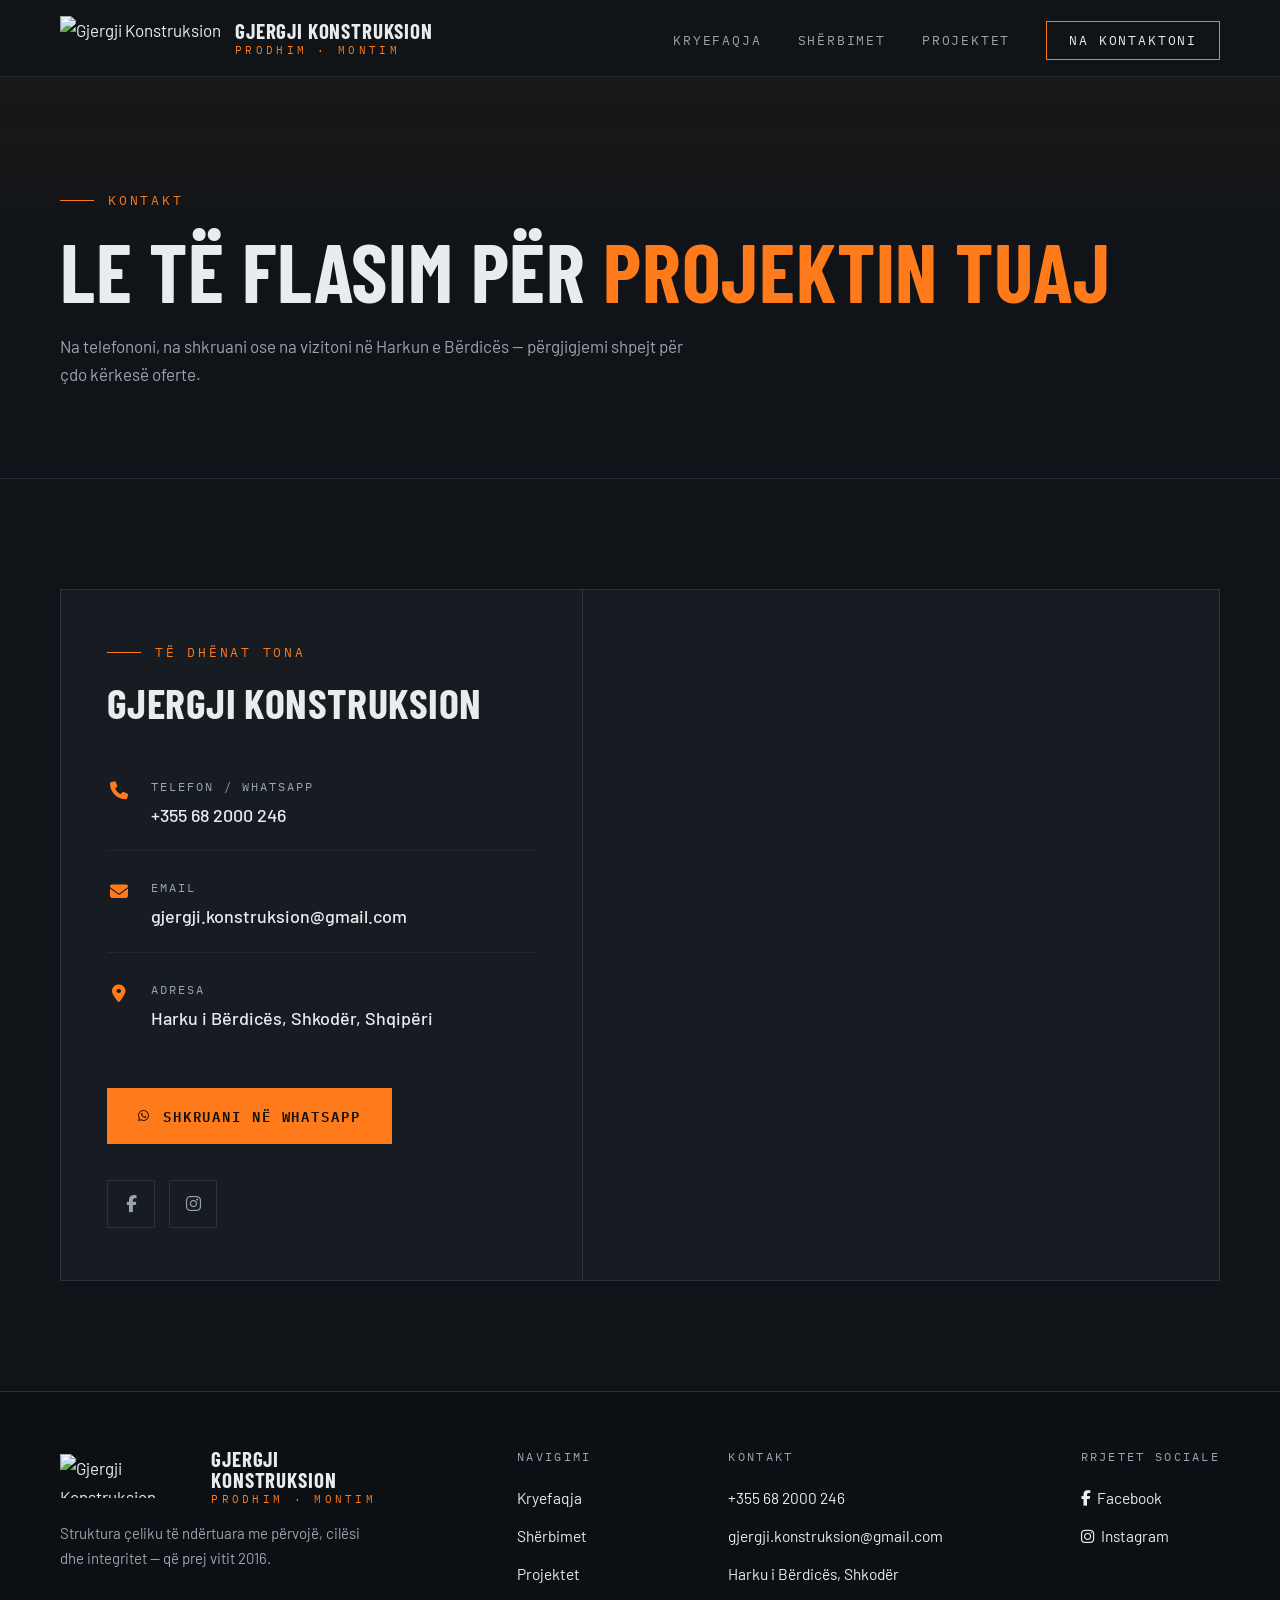
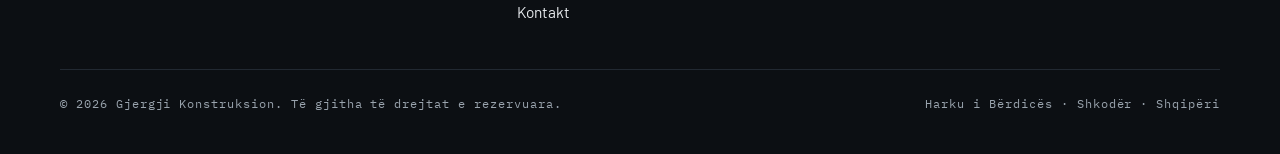
==== kontakt.html @ b2dbdbd9 "Add files via upload" ====
<!DOCTYPE html>
<html lang="sq">
<head>
  <meta charset="UTF-8">
  <meta name="viewport" content="width=device-width, initial-scale=1.0">
  <title>Kontakt — Gjergji Konstruksion</title>
  <meta name="description" content="Na kontaktoni për ofertë — Gjergji Konstruksion, Harku i Bërdicës, Shkodër. Tel: +355 68 2000 246.">
  <link rel="icon" href="https://gjergji-konstruksion.github.io/Berdice-e-Siperme-Shkoder/logo.png">
  <link rel="preconnect" href="https://fonts.googleapis.com">
  <link rel="preconnect" href="https://fonts.gstatic.com" crossorigin>
  <link href="https://fonts.googleapis.com/css2?family=Barlow+Condensed:wght@600;700&family=Barlow:wght@400;500;600&family=IBM+Plex+Mono:wght@400;500&display=swap" rel="stylesheet">
  <link rel="stylesheet" href="https://cdnjs.cloudflare.com/ajax/libs/font-awesome/6.5.1/css/all.min.css">
  <link rel="stylesheet" href="styles.css">
</head>
<body>

<header class="site-header">
  <div class="container">
    <a class="brand" href="index.html">
      <img src="https://gjergji-konstruksion.github.io/Berdice-e-Siperme-Shkoder/logo.png" alt="Gjergji Konstruksion">
      <div class="brand-name">Gjergji Konstruksion<span>Prodhim · Montim</span></div>
    </a>
    <button class="menu-toggle" aria-label="Menu" aria-expanded="false"><i class="fas fa-bars"></i></button>
    <nav class="nav">
      <ul>
        <li><a href="index.html">Kryefaqja</a></li>
        <li><a href="index.html#sherbimet">Shërbimet</a></li>
        <li><a href="projekte.html">Projektet</a></li>
        <li><a href="kontakt.html" class="nav-cta active">Na kontaktoni</a></li>
      </ul>
    </nav>
  </div>
</header>

<section class="page-hero">
  <div class="container">
    <p class="eyebrow">Kontakt</p>
    <h1>Le të flasim për <span style="color:var(--accent)">projektin tuaj</span></h1>
    <p class="lead">Na telefononi, na shkruani ose na vizitoni në Harkun e Bërdicës — përgjigjemi shpejt për çdo kërkesë oferte.</p>
  </div>
</section>

<section class="section">
  <div class="container">
    <div class="contact-grid">
      <div class="contact-panel reveal">
        <p class="eyebrow">Të dhënat tona</p>
        <h2 class="section-title" style="font-size:clamp(30px,3.6vw,42px)">Gjergji Konstruksion</h2>
        <div class="contact-list">
          <div class="contact-item">
            <i class="fas fa-phone"></i>
            <div>
              <small>Telefon / WhatsApp</small>
              <a href="tel:+355682000246">+355 68 2000 246</a>
            </div>
          </div>
          <div class="contact-item">
            <i class="fas fa-envelope"></i>
            <div>
              <small>Email</small>
              <a href="mailto:gjergji.konstruksion@gmail.com">gjergji.konstruksion@gmail.com</a>
            </div>
          </div>
          <div class="contact-item">
            <i class="fas fa-location-dot"></i>
            <div>
              <small>Adresa</small>
              <p>Harku i Bërdicës, Shkodër, Shqipëri</p>
            </div>
          </div>
        </div>
        <div style="margin-top:34px;display:flex;gap:14px;flex-wrap:wrap">
          <a class="btn btn-solid" href="https://wa.me/355682000246" target="_blank" rel="noopener"><i class="fab fa-whatsapp"></i> Shkruani në WhatsApp</a>
        </div>
        <div class="socials">
          <a href="https://www.facebook.com/gjergji.konstruksion.3/" target="_blank" rel="noopener" aria-label="Facebook"><i class="fab fa-facebook-f"></i></a>
          <a href="https://www.instagram.com/gjergji_konstruksion" target="_blank" rel="noopener" aria-label="Instagram"><i class="fab fa-instagram"></i></a>
        </div>
      </div>
      <div class="map-panel reveal">
        <iframe title="Vendndodhja e Gjergji Konstruksion" src="https://www.google.com/maps/embed?pb=!1m18!1m12!1m3!1d2963.5333314747672!2d19.499493365332924!3d42.03174258813247!2m3!1f0!2f0!3f0!3m2!1i1024!2i768!4f13.1!3m3!1m2!1s0x134e016652cffc87%3A0x310aaee76dded8ee!2sGjergji%20Konstruksion!5e0!3m2!1sen!2s!4v1719865094476!5m2!1sen!2s" allowfullscreen loading="lazy" referrerpolicy="no-referrer-when-downgrade"></iframe>
      </div>
    </div>
  </div>
</section>

<footer class="site-footer">
  <div class="container">
    <div class="footer-grid">
      <div class="footer-brand">
        <a class="brand" href="index.html">
          <img src="https://gjergji-konstruksion.github.io/Berdice-e-Siperme-Shkoder/logo.png" alt="Gjergji Konstruksion">
          <div class="brand-name">Gjergji Konstruksion<span>Prodhim · Montim</span></div>
        </a>
        <p>Struktura çeliku të ndërtuara me përvojë, cilësi dhe integritet — që prej vitit 2016.</p>
      </div>
      <div class="footer-col">
        <small>Navigimi</small>
        <ul>
          <li><a href="index.html">Kryefaqja</a></li>
          <li><a href="index.html#sherbimet">Shërbimet</a></li>
          <li><a href="projekte.html">Projektet</a></li>
          <li><a href="kontakt.html">Kontakt</a></li>
        </ul>
      </div>
      <div class="footer-col">
        <small>Kontakt</small>
        <ul>
          <li><a href="tel:+355682000246">+355 68 2000 246</a></li>
          <li><a href="mailto:gjergji.konstruksion@gmail.com">gjergji.konstruksion@gmail.com</a></li>
          <li><span style="color:var(--text);font-size:15.5px">Harku i Bërdicës, Shkodër</span></li>
        </ul>
      </div>
      <div class="footer-col">
        <small>Rrjetet sociale</small>
        <ul>
          <li><a href="https://www.facebook.com/gjergji.konstruksion.3/" target="_blank" rel="noopener"><i class="fab fa-facebook-f"></i>&nbsp;&nbsp;Facebook</a></li>
          <li><a href="https://www.instagram.com/gjergji_konstruksion" target="_blank" rel="noopener"><i class="fab fa-instagram"></i>&nbsp;&nbsp;Instagram</a></li>
        </ul>
      </div>
    </div>
    <div class="footer-bottom">
      <span>© 2026 Gjergji Konstruksion. Të gjitha të drejtat e rezervuara.</span>
      <span>Harku i Bërdicës · Shkodër · Shqipëri</span>
    </div>
  </div>
</footer>

<script src="main.js" defer></script>
</body>
</html>
---- styles.css ----
/* ============================================================
   GJERGJI KONSTRUKSION — Dark Industrial Design System
   ============================================================ */
:root {
  --bg: #101418;
  --surface: #171c22;
  --surface-2: #1e252d;
  --line: #2a323c;
  --line-soft: #222932;
  --text: #e9ecef;
  --muted: #9aa4ae;
  --accent: #ff7a1a;
  --accent-soft: rgba(255, 122, 26, 0.12);
  --mono: 'IBM Plex Mono', ui-monospace, monospace;
  --display: 'Barlow Condensed', sans-serif;
  --body: 'Barlow', sans-serif;
  --container: 1160px;
  --radius: 4px;
}

* { margin: 0; padding: 0; box-sizing: border-box; }

html { scroll-behavior: smooth; }

body {
  background: var(--bg);
  color: var(--text);
  font-family: var(--body);
  font-size: 17px;
  line-height: 1.65;
  -webkit-font-smoothing: antialiased;
}

img { display: block; max-width: 100%; }
a { color: inherit; text-decoration: none; }
ul { list-style: none; }

.container {
  width: min(var(--container), calc(100% - 48px));
  margin-inline: auto;
}

::selection { background: var(--accent); color: #14100b; }

/* ---------- Utility type ---------- */
.eyebrow {
  font-family: var(--mono);
  font-size: 12.5px;
  letter-spacing: 0.22em;
  text-transform: uppercase;
  color: var(--accent);
  display: flex;
  align-items: center;
  gap: 14px;
  margin-bottom: 18px;
}
.eyebrow::before {
  content: "";
  width: 34px;
  height: 1px;
  background: var(--accent);
}

h1, h2, h3 {
  font-family: var(--display);
  text-transform: uppercase;
  line-height: 1.02;
  letter-spacing: 0.01em;
  font-weight: 700;
}

.section-title {
  font-size: clamp(38px, 5vw, 58px);
  margin-bottom: 20px;
}

.lead { color: var(--muted); max-width: 640px; }

/* ---------- Header ---------- */
.site-header {
  position: fixed;
  inset: 0 0 auto 0;
  z-index: 100;
  background: rgba(16, 20, 24, 0.86);
  backdrop-filter: blur(12px);
  border-bottom: 1px solid var(--line-soft);
}
.site-header .container {
  display: flex;
  align-items: center;
  justify-content: space-between;
  height: 76px;
}
.brand {
  display: flex;
  align-items: center;
  gap: 14px;
}
.brand img { height: 44px; width: auto; }
.brand-name {
  font-family: var(--display);
  font-weight: 700;
  font-size: 21px;
  text-transform: uppercase;
  letter-spacing: 0.04em;
  line-height: 1;
}
.brand-name span { display: block; font-size: 11px; font-family: var(--mono); font-weight: 400; letter-spacing: 0.3em; color: var(--accent); margin-top: 4px; }

.nav ul { display: flex; gap: 36px; align-items: center; }
.nav a {
  font-family: var(--mono);
  font-size: 13px;
  letter-spacing: 0.14em;
  text-transform: uppercase;
  color: var(--muted);
  padding: 6px 0;
  border-bottom: 2px solid transparent;
  transition: color 0.2s, border-color 0.2s;
}
.nav a:hover { color: var(--text); }
.nav a.active { color: var(--text); border-color: var(--accent); }
.nav .nav-cta {
  border: 1px solid var(--accent);
  color: var(--accent);
  padding: 10px 22px;
  transition: background 0.2s, color 0.2s;
}
.nav .nav-cta:hover { background: var(--accent); color: #14100b; }

.menu-toggle {
  display: none;
  background: none;
  border: 1px solid var(--line);
  color: var(--text);
  width: 44px;
  height: 44px;
  cursor: pointer;
  font-size: 18px;
}

/* ---------- Buttons ---------- */
.btn {
  display: inline-flex;
  align-items: center;
  gap: 12px;
  font-family: var(--mono);
  font-size: 13.5px;
  letter-spacing: 0.14em;
  text-transform: uppercase;
  padding: 16px 30px;
  border: 1px solid var(--accent);
  transition: transform 0.18s, background 0.2s, color 0.2s;
}
.btn-solid { background: var(--accent); color: #14100b; font-weight: 600; }
.btn-solid:hover { transform: translateY(-2px); background: #ff8c3d; }
.btn-ghost { color: var(--text); border-color: var(--line); }
.btn-ghost:hover { border-color: var(--accent); color: var(--accent); }
.btn i { font-size: 12px; }

/* ---------- Hero ---------- */
.hero {
  min-height: 100svh;
  display: flex;
  flex-direction: column;
  justify-content: flex-end;
  position: relative;
  isolation: isolate;
  padding-top: 76px;
}
.hero-bg {
  position: absolute;
  inset: 0;
  z-index: -2;
  background-size: cover;
  background-position: center;
  filter: saturate(0.82) contrast(1.05);
}
.hero::after {
  content: "";
  position: absolute;
  inset: 0;
  z-index: -1;
  background:
    linear-gradient(180deg, rgba(16,20,24,0.55) 0%, rgba(16,20,24,0.35) 40%, rgba(16,20,24,0.96) 88%),
    linear-gradient(90deg, rgba(16,20,24,0.72) 0%, rgba(16,20,24,0.1) 70%);
}
.hero-inner { padding-bottom: 0; }
.hero .eyebrow { margin-bottom: 22px; }
.hero h1 {
  font-size: clamp(52px, 8.4vw, 108px);
  max-width: 11ch;
}
.hero h1 em {
  font-style: normal;
  color: var(--accent);
}
.hero p.lead { margin: 26px 0 38px; font-size: 19px; }
.hero-actions { display: flex; gap: 16px; flex-wrap: wrap; margin-bottom: 72px; }

/* Stat strip — shop-drawing style */
.stat-strip {
  border-top: 1px solid var(--line);
  background: rgba(16,20,24,0.6);
  backdrop-filter: blur(6px);
}
.stat-strip .container {
  display: grid;
  grid-template-columns: repeat(3, 1fr);
}
.stat {
  padding: 26px 0;
  border-left: 1px solid var(--line);
  padding-left: 28px;
}
.stat:first-child { border-left: none; padding-left: 0; }
.stat b {
  font-family: var(--display);
  font-weight: 700;
  font-size: 40px;
  line-height: 1;
  display: block;
}
.stat b sup { font-size: 0.5em; color: var(--accent); }
.stat span {
  font-family: var(--mono);
  font-size: 12px;
  letter-spacing: 0.18em;
  text-transform: uppercase;
  color: var(--muted);
}

/* ---------- Sections ---------- */
.section { padding: 110px 0; }
.section-alt { background: var(--surface); border-block: 1px solid var(--line-soft); }
.section-head { margin-bottom: 56px; }

/* ---------- About ---------- */
.about-grid {
  display: grid;
  grid-template-columns: 1.15fr 0.85fr;
  gap: 64px;
  align-items: center;
}
.about-grid .lead { max-width: none; margin-bottom: 22px; }
.about-points { margin-top: 30px; display: grid; gap: 14px; }
.about-points li {
  display: flex;
  gap: 14px;
  align-items: baseline;
  color: var(--text);
}
.about-points i { color: var(--accent); font-size: 13px; }
.about-figure { position: relative; }
.about-figure img {
  width: 100%;
  aspect-ratio: 4 / 3;
  object-fit: cover;
  border: 1px solid var(--line);
}
.dim-tag {
  position: absolute;
  bottom: 16px;
  left: 16px;
  background: var(--bg);
  border: 1px solid var(--accent);
  color: var(--accent);
  font-family: var(--mono);
  font-size: 12px;
  letter-spacing: 0.14em;
  padding: 8px 14px;
}

/* ---------- Services ---------- */
.services-grid {
  display: grid;
  grid-template-columns: repeat(3, 1fr);
  gap: 1px;
  background: var(--line);
  border: 1px solid var(--line);
}
.service {
  background: var(--surface);
  padding: 44px 36px;
  transition: background 0.25s;
  position: relative;
  overflow: hidden;
}
.service:hover { background: var(--surface-2); }
.service::before {
  content: "";
  position: absolute;
  top: 0; left: 0;
  width: 0; height: 3px;
  background: var(--accent);
  transition: width 0.3s;
}
.service:hover::before { width: 100%; }
.service i {
  font-size: 26px;
  color: var(--accent);
  margin-bottom: 22px;
  display: block;
}
.service h3 { font-size: 26px; margin-bottom: 14px; }
.service p { color: var(--muted); font-size: 16px; }

/* ---------- Projects ---------- */
.projects-grid {
  display: grid;
  grid-template-columns: repeat(3, 1fr);
  gap: 28px;
}
.project-card {
  background: var(--surface);
  border: 1px solid var(--line);
  overflow: hidden;
  display: flex;
  flex-direction: column;
  transition: transform 0.22s, border-color 0.22s;
}
.project-card:hover { transform: translateY(-5px); border-color: var(--accent); }
.project-media { position: relative; overflow: hidden; }
.project-media img {
  width: 100%;
  aspect-ratio: 4 / 3;
  object-fit: cover;
  transition: transform 0.5s;
}
.project-card:hover .project-media img { transform: scale(1.05); }
.area-tag {
  position: absolute;
  top: 14px;
  left: 14px;
  background: var(--bg);
  border-left: 3px solid var(--accent);
  font-family: var(--mono);
  font-size: 12.5px;
  letter-spacing: 0.1em;
  padding: 7px 12px;
  color: var(--text);
}
.project-body { padding: 24px 24px 28px; flex: 1; display: flex; flex-direction: column; }
.project-body h3 { font-size: 25px; margin-bottom: 8px; }
.project-body p { color: var(--muted); font-size: 15.5px; flex: 1; }
.project-loc {
  margin-top: 18px;
  font-family: var(--mono);
  font-size: 12px;
  letter-spacing: 0.12em;
  text-transform: uppercase;
  color: var(--muted);
  display: flex;
  align-items: center;
  gap: 10px;
}
.project-loc i { color: var(--accent); }
.projects-more { margin-top: 48px; text-align: center; }

/* ---------- CTA band ---------- */
.cta-band {
  background:
    linear-gradient(90deg, rgba(255,122,26,0.09), transparent 60%),
    var(--surface);
  border-block: 1px solid var(--line);
  padding: 84px 0;
}
.cta-band .container {
  display: flex;
  align-items: center;
  justify-content: space-between;
  gap: 40px;
  flex-wrap: wrap;
}
.cta-band h2 { font-size: clamp(32px, 4.4vw, 50px); max-width: 16ch; }
.cta-band .btn-solid { flex-shrink: 0; }

/* ---------- Contact page ---------- */
.contact-grid {
  display: grid;
  grid-template-columns: 0.9fr 1.1fr;
  gap: 1px;
  background: var(--line);
  border: 1px solid var(--line);
}
.contact-panel { background: var(--surface); padding: 52px 46px; }
.contact-list { display: grid; gap: 8px; margin-top: 34px; }
.contact-item {
  display: flex;
  gap: 20px;
  align-items: flex-start;
  padding: 20px 0;
  border-bottom: 1px solid var(--line-soft);
}
.contact-item:last-child { border-bottom: none; }
.contact-item i {
  color: var(--accent);
  font-size: 18px;
  width: 24px;
  text-align: center;
  margin-top: 4px;
}
.contact-item small {
  display: block;
  font-family: var(--mono);
  font-size: 11.5px;
  letter-spacing: 0.18em;
  text-transform: uppercase;
  color: var(--muted);
  margin-bottom: 4px;
}
.contact-item a, .contact-item p { font-size: 18px; font-weight: 500; transition: color 0.2s; }
.contact-item a:hover { color: var(--accent); }
.socials { display: flex; gap: 14px; margin-top: 36px; }
.socials a {
  width: 48px; height: 48px;
  border: 1px solid var(--line);
  display: grid;
  place-items: center;
  font-size: 17px;
  color: var(--muted);
  transition: all 0.2s;
}
.socials a:hover { border-color: var(--accent); color: var(--accent); transform: translateY(-3px); }
.map-panel { background: var(--surface); min-height: 480px; }
.map-panel iframe {
  width: 100%;
  height: 100%;
  min-height: 480px;
  border: 0;
  filter: grayscale(1) invert(0.9) contrast(0.9);
}

/* ---------- Page hero (inner pages) ---------- */
.page-hero {
  padding: 190px 0 90px;
  background:
    linear-gradient(180deg, rgba(255,122,26,0.05), transparent 55%),
    var(--bg);
  border-bottom: 1px solid var(--line-soft);
}
.page-hero h1 { font-size: clamp(46px, 6.4vw, 84px); }
.page-hero .lead { margin-top: 20px; }

/* ---------- Footer ---------- */
.site-footer {
  border-top: 1px solid var(--line);
  padding: 56px 0 40px;
  background: #0c0f13;
}
.footer-grid {
  display: flex;
  justify-content: space-between;
  align-items: flex-start;
  gap: 40px;
  flex-wrap: wrap;
  margin-bottom: 44px;
}
.footer-brand { max-width: 320px; }
.footer-brand .brand { margin-bottom: 16px; }
.footer-brand p { color: var(--muted); font-size: 15px; }
.footer-col small {
  display: block;
  font-family: var(--mono);
  font-size: 11.5px;
  letter-spacing: 0.2em;
  text-transform: uppercase;
  color: var(--muted);
  margin-bottom: 16px;
}
.footer-col ul { display: grid; gap: 10px; }
.footer-col a { color: var(--text); font-size: 15.5px; transition: color 0.2s; }
.footer-col a:hover { color: var(--accent); }
.footer-bottom {
  border-top: 1px solid var(--line-soft);
  padding-top: 24px;
  display: flex;
  justify-content: space-between;
  gap: 16px;
  flex-wrap: wrap;
  font-family: var(--mono);
  font-size: 12px;
  letter-spacing: 0.08em;
  color: var(--muted);
}

/* ---------- Reveal animation ---------- */
.reveal { opacity: 0; transform: translateY(22px); transition: opacity 0.6s ease, transform 0.6s ease; }
.reveal.in { opacity: 1; transform: none; }
@media (prefers-reduced-motion: reduce) {
  .reveal { opacity: 1; transform: none; transition: none; }
  html { scroll-behavior: auto; }
}

/* ---------- Responsive ---------- */
@media (max-width: 960px) {
  .about-grid, .contact-grid { grid-template-columns: 1fr; }
  .services-grid { grid-template-columns: 1fr; }
  .projects-grid { grid-template-columns: repeat(2, 1fr); }
  .map-panel { min-height: 380px; }
}
@media (max-width: 720px) {
  .menu-toggle { display: grid; place-items: center; }
  .nav {
    position: fixed;
    top: 76px; left: 0; right: 0;
    background: #0c0f13;
    border-bottom: 1px solid var(--line);
    transform: translateY(-130%);
    transition: transform 0.3s;
  }
  .nav.open { transform: none; }
  .nav ul { flex-direction: column; gap: 0; padding: 12px 24px 24px; align-items: stretch; }
  .nav a { display: block; padding: 14px 0; border-bottom: 1px solid var(--line-soft); }
  .nav .nav-cta { text-align: center; margin-top: 14px; border-bottom: 1px solid var(--accent); }
  .projects-grid { grid-template-columns: 1fr; }
  .stat-strip .container { grid-template-columns: 1fr; }
  .stat { border-left: none; padding-left: 0; border-top: 1px solid var(--line-soft); padding-block: 18px; }
  .stat:first-child { border-top: none; }
  .contact-panel { padding: 36px 26px; }
  .section { padding: 80px 0; }
}
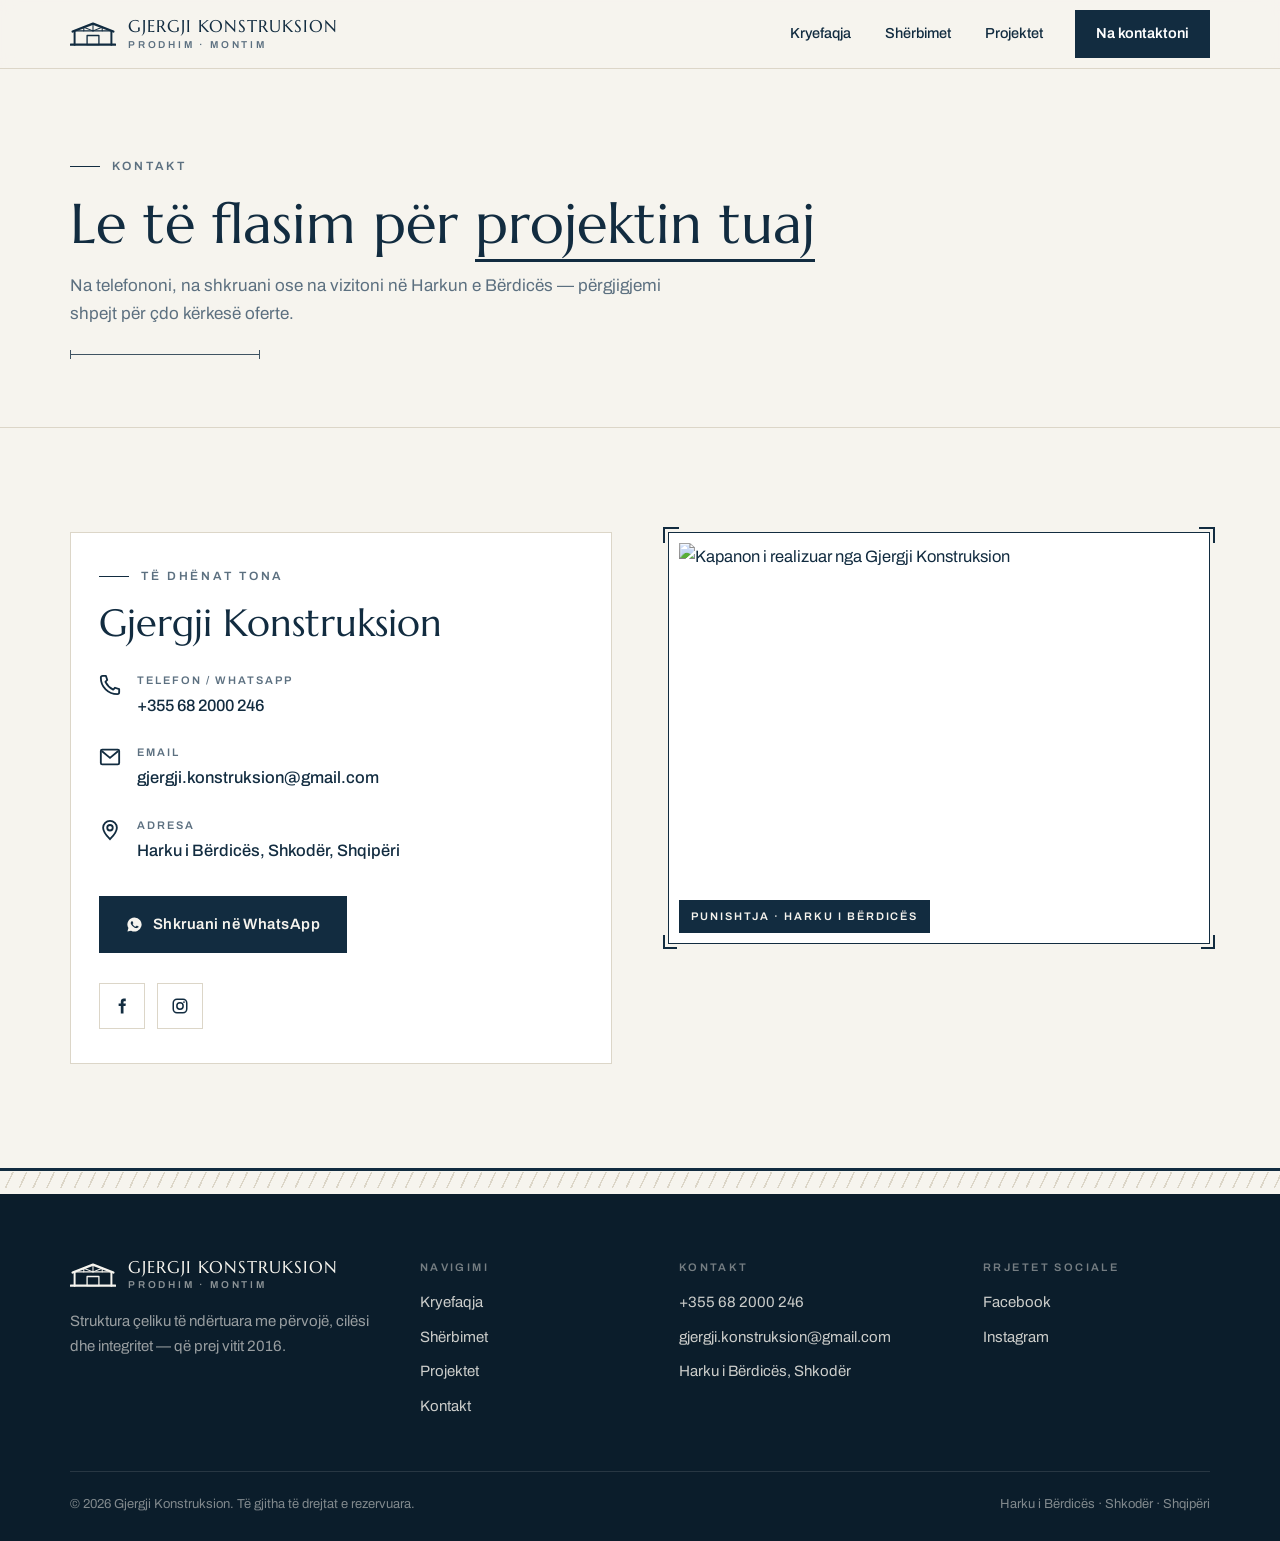
==== commit 7cb9fdd0: "Add files via upload" ====
--- a/kontakt.html
+++ b/kontakt.html
@@ -5,22 +5,55 @@
   <meta name="viewport" content="width=device-width, initial-scale=1.0">
   <title>Kontakt — Gjergji Konstruksion</title>
   <meta name="description" content="Na kontaktoni për ofertë — Gjergji Konstruksion, Harku i Bërdicës, Shkodër. Tel: +355 68 2000 246.">
-  <link rel="icon" href="https://gjergji-konstruksion.github.io/Berdice-e-Siperme-Shkoder/logo.png">
+  <link rel="icon" href="assets/favicon.ico" sizes="32x32">
+  <link rel="icon" href="assets/favicon-192.png" type="image/png" sizes="192x192">
+  <link rel="apple-touch-icon" href="assets/favicon-512.png">
   <link rel="preconnect" href="https://fonts.googleapis.com">
   <link rel="preconnect" href="https://fonts.gstatic.com" crossorigin>
-  <link href="https://fonts.googleapis.com/css2?family=Barlow+Condensed:wght@600;700&family=Barlow:wght@400;500;600&family=IBM+Plex+Mono:wght@400;500&display=swap" rel="stylesheet">
-  <link rel="stylesheet" href="https://cdnjs.cloudflare.com/ajax/libs/font-awesome/6.5.1/css/all.min.css">
+  <link href="https://fonts.googleapis.com/css2?family=Marcellus&family=Archivo:wght@400;500;600&display=swap" rel="stylesheet">
   <link rel="stylesheet" href="styles.css">
 </head>
 <body>
 
+<!-- SVG icon sprite -->
+<svg width="0" height="0" style="position:absolute" aria-hidden="true">
+  <defs>
+    <symbol id="i-mark" viewBox="0 0 140 100">
+      <g stroke="currentColor" fill="none" stroke-linecap="round" stroke-linejoin="round">
+        <path d="M8 44 L70 20 L132 44" stroke-width="7"/>
+        <g stroke-width="3.2">
+          <line x1="16" y1="42" x2="124" y2="42"/>
+          <line x1="70" y1="22" x2="70" y2="42"/>
+          <line x1="42" y1="31" x2="42" y2="42"/><line x1="42" y1="31" x2="70" y2="42"/>
+          <line x1="98" y1="31" x2="98" y2="42"/><line x1="98" y1="31" x2="70" y2="42"/>
+        </g>
+        <line x1="14" y1="45" x2="14" y2="84" stroke-width="6"/>
+        <line x1="126" y1="45" x2="126" y2="84" stroke-width="6"/>
+        <rect x="52" y="56" width="36" height="28" stroke-width="4"/>
+        <line x1="2" y1="84" x2="138" y2="84" stroke-width="7"/>
+      </g>
+    </symbol>
+    <symbol id="i-arrow" viewBox="0 0 24 24"><path d="M4 12h15M13 6l6 6-6 6" fill="none" stroke="currentColor" stroke-width="2.2" stroke-linecap="round" stroke-linejoin="round"/></symbol>
+    <symbol id="i-pin" viewBox="0 0 24 24"><g fill="none" stroke="currentColor" stroke-width="2"><path d="M12 22C12 22 4.5 14.5 4.5 9.5C4.5 5.4 7.9 2 12 2C16.1 2 19.5 5.4 19.5 9.5C19.5 14.5 12 22 12 22Z"/><circle cx="12" cy="9.5" r="3"/></g></symbol>
+    <symbol id="i-phone" viewBox="0 0 24 24"><path d="M4 2C3 2 2 3 2 4C2 14 10 22 20 22C21 22 22 21 22 20L22 16.5L17.5 15L15.5 17C12.5 15.5 8.5 11.5 7 8.5L9 6.5L7.5 2Z" fill="none" stroke="currentColor" stroke-width="2" stroke-linejoin="round"/></symbol>
+    <symbol id="i-mail" viewBox="0 0 24 24"><g fill="none" stroke="currentColor" stroke-width="2"><rect x="2" y="4" width="20" height="16" rx="1.5"/><path d="M3 5.5 L12 13 L21 5.5"/></g></symbol>
+    <symbol id="i-menu" viewBox="0 0 24 24"><path d="M3 6h18M3 12h18M3 18h18" fill="none" stroke="currentColor" stroke-width="2.2" stroke-linecap="round"/></symbol>
+    <symbol id="i-x" viewBox="0 0 24 24"><path d="M5 5l14 14M19 5L5 19" fill="none" stroke="currentColor" stroke-width="2.2" stroke-linecap="round"/></symbol>
+    <symbol id="i-whatsapp" viewBox="0 0 24 24"><path d="M12 2a10 10 0 0 0-8.6 15.1L2 22l5.1-1.3A10 10 0 1 0 12 2Zm5 13.9c-.2.6-1.2 1.2-1.7 1.2-.4.1-1 .1-1.6-.1-.4-.1-.9-.3-1.5-.5-2.6-1.1-4.3-3.8-4.4-4-.1-.2-1.1-1.4-1.1-2.7 0-1.3.7-1.9.9-2.2.2-.3.5-.3.7-.3h.5c.2 0 .4 0 .6.4.2.5.7 1.8.8 1.9.1.1.1.3 0 .5-.1.2-.1.3-.3.5l-.4.5c-.1.1-.3.3-.1.6.2.3.7 1.2 1.6 1.9 1.1.9 2 1.2 2.3 1.4.3.1.5.1.6-.1.2-.2.7-.8.9-1.1.2-.3.4-.2.6-.1.3.1 1.6.7 1.8.9.3.1.4.2.5.3 0 .1 0 .7-.2 1.3Z" fill="currentColor"/></symbol>
+    <symbol id="i-facebook" viewBox="0 0 24 24"><path d="M14 8.5V6.8c0-.8.2-1.3 1.4-1.3H17V2.1C16.4 2 15.4 2 14.4 2c-2.4 0-4 1.4-4 4.1v2.4H7.5V12h2.9v10h3.6V12h2.7l.4-3.5H14Z" fill="currentColor"/></symbol>
+    <symbol id="i-instagram" viewBox="0 0 24 24"><g fill="none" stroke="currentColor" stroke-width="2"><rect x="3" y="3" width="18" height="18" rx="5"/><circle cx="12" cy="12" r="4.2"/><circle cx="17.3" cy="6.7" r="1.2" fill="currentColor" stroke="none"/></g></symbol>
+  </defs>
+</svg>
+
 <header class="site-header">
   <div class="container">
     <a class="brand" href="index.html">
-      <img src="https://gjergji-konstruksion.github.io/Berdice-e-Siperme-Shkoder/logo.png" alt="Gjergji Konstruksion">
+      <svg class="brand-mark" width="46" height="33" viewBox="0 0 140 100" aria-hidden="true"><use href="#i-mark"/></svg>
       <div class="brand-name">Gjergji Konstruksion<span>Prodhim · Montim</span></div>
     </a>
-    <button class="menu-toggle" aria-label="Menu" aria-expanded="false"><i class="fas fa-bars"></i></button>
+    <button class="menu-toggle" aria-label="Menu" aria-expanded="false">
+      <svg class="ico-menu" width="20" height="20" viewBox="0 0 24 24"><use href="#i-menu"/></svg>
+    </button>
     <nav class="nav">
       <ul>
         <li><a href="index.html">Kryefaqja</a></li>
@@ -35,8 +68,9 @@
 <section class="page-hero">
   <div class="container">
     <p class="eyebrow">Kontakt</p>
-    <h1>Le të flasim për <span style="color:var(--accent)">projektin tuaj</span></h1>
+    <h1>Le të flasim për <em style="font-style:normal;border-bottom:3px solid var(--ink)">projektin tuaj</em></h1>
     <p class="lead">Na telefononi, na shkruani ose na vizitoni në Harkun e Bërdicës — përgjigjemi shpejt për çdo kërkesë oferte.</p>
+    <div class="dim-rule"></div>
   </div>
 </section>
 
@@ -45,51 +79,55 @@
     <div class="contact-grid">
       <div class="contact-panel reveal">
         <p class="eyebrow">Të dhënat tona</p>
-        <h2 class="section-title" style="font-size:clamp(30px,3.6vw,42px)">Gjergji Konstruksion</h2>
+        <h2 class="section-title" style="font-size:clamp(28px,3.4vw,38px)">Gjergji Konstruksion</h2>
         <div class="contact-list">
           <div class="contact-item">
-            <i class="fas fa-phone"></i>
+            <svg width="22" height="22" viewBox="0 0 24 24"><use href="#i-phone"/></svg>
             <div>
               <small>Telefon / WhatsApp</small>
               <a href="tel:+355682000246">+355 68 2000 246</a>
             </div>
           </div>
           <div class="contact-item">
-            <i class="fas fa-envelope"></i>
+            <svg width="22" height="22" viewBox="0 0 24 24"><use href="#i-mail"/></svg>
             <div>
               <small>Email</small>
               <a href="mailto:gjergji.konstruksion@gmail.com">gjergji.konstruksion@gmail.com</a>
             </div>
           </div>
           <div class="contact-item">
-            <i class="fas fa-location-dot"></i>
+            <svg width="13" height="13" viewBox="0 0 24 24"><use href="#i-pin"/></svg>
             <div>
               <small>Adresa</small>
               <p>Harku i Bërdicës, Shkodër, Shqipëri</p>
             </div>
           </div>
         </div>
-        <div style="margin-top:34px;display:flex;gap:14px;flex-wrap:wrap">
-          <a class="btn btn-solid" href="https://wa.me/355682000246" target="_blank" rel="noopener"><i class="fab fa-whatsapp"></i> Shkruani në WhatsApp</a>
+        <div class="contact-actions">
+          <a class="btn btn-solid" href="https://wa.me/355682000246" target="_blank" rel="noopener"><svg viewBox="0 0 24 24" style="width:17px;height:17px"><use href="#i-whatsapp"/></svg> Shkruani në WhatsApp</a>
         </div>
         <div class="socials">
-          <a href="https://www.facebook.com/gjergji.konstruksion.3/" target="_blank" rel="noopener" aria-label="Facebook"><i class="fab fa-facebook-f"></i></a>
-          <a href="https://www.instagram.com/gjergji_konstruksion" target="_blank" rel="noopener" aria-label="Instagram"><i class="fab fa-instagram"></i></a>
+          <a href="https://www.facebook.com/gjergji.konstruksion.3/" target="_blank" rel="noopener" aria-label="Facebook"><svg width="18" height="18" viewBox="0 0 24 24"><use href="#i-facebook"/></svg></a>
+          <a href="https://www.instagram.com/gjergji_konstruksion" target="_blank" rel="noopener" aria-label="Instagram"><svg width="18" height="18" viewBox="0 0 24 24"><use href="#i-instagram"/></svg></a>
         </div>
       </div>
-      <div class="map-panel reveal">
-        <iframe title="Vendndodhja e Gjergji Konstruksion" src="https://www.google.com/maps/embed?pb=!1m18!1m12!1m3!1d2963.5333314747672!2d19.499493365332924!3d42.03174258813247!2m3!1f0!2f0!3f0!3m2!1i1024!2i768!4f13.1!3m3!1m2!1s0x134e016652cffc87%3A0x310aaee76dded8ee!2sGjergji%20Konstruksion!5e0!3m2!1sen!2s!4v1719865094476!5m2!1sen!2s" allowfullscreen loading="lazy" referrerpolicy="no-referrer-when-downgrade"></iframe>
-      </div>
+      <figure class="frame contact-figure reveal">
+        <span class="tick-a"></span><span class="tick-b"></span>
+        <img src="https://gjergji-konstruksion.github.io/Berdice-e-Siperme-Shkoder/project5.jpg" alt="Kapanon i realizuar nga Gjergji Konstruksion" loading="lazy">
+        <figcaption>PUNISHTJA · HARKU I BËRDICËS</figcaption>
+      </figure>
     </div>
   </div>
 </section>
+
+<div class="groundline" aria-hidden="true"></div>
 
 <footer class="site-footer">
   <div class="container">
     <div class="footer-grid">
       <div class="footer-brand">
         <a class="brand" href="index.html">
-          <img src="https://gjergji-konstruksion.github.io/Berdice-e-Siperme-Shkoder/logo.png" alt="Gjergji Konstruksion">
+          <svg class="brand-mark" width="46" height="33" viewBox="0 0 140 100" aria-hidden="true"><use href="#i-mark"/></svg>
           <div class="brand-name">Gjergji Konstruksion<span>Prodhim · Montim</span></div>
         </a>
         <p>Struktura çeliku të ndërtuara me përvojë, cilësi dhe integritet — që prej vitit 2016.</p>
@@ -108,14 +146,14 @@
         <ul>
           <li><a href="tel:+355682000246">+355 68 2000 246</a></li>
           <li><a href="mailto:gjergji.konstruksion@gmail.com">gjergji.konstruksion@gmail.com</a></li>
-          <li><span style="color:var(--text);font-size:15.5px">Harku i Bërdicës, Shkodër</span></li>
+          <li><span>Harku i Bërdicës, Shkodër</span></li>
         </ul>
       </div>
       <div class="footer-col">
         <small>Rrjetet sociale</small>
         <ul>
-          <li><a href="https://www.facebook.com/gjergji.konstruksion.3/" target="_blank" rel="noopener"><i class="fab fa-facebook-f"></i>&nbsp;&nbsp;Facebook</a></li>
-          <li><a href="https://www.instagram.com/gjergji_konstruksion" target="_blank" rel="noopener"><i class="fab fa-instagram"></i>&nbsp;&nbsp;Instagram</a></li>
+          <li><a href="https://www.facebook.com/gjergji.konstruksion.3/" target="_blank" rel="noopener">Facebook</a></li>
+          <li><a href="https://www.instagram.com/gjergji_konstruksion" target="_blank" rel="noopener">Instagram</a></li>
         </ul>
       </div>
     </div>
--- a/styles.css
+++ b/styles.css
@@ -1,32 +1,34 @@
 /* ============================================================
-   GJERGJI KONSTRUKSION — Dark Industrial Design System
+   GJERGJI KONSTRUKSION — Architectural Design System
+   Bone white · Deep navy · Engineering-drawing details
+   Mobile-first
    ============================================================ */
 :root {
-  --bg: #101418;
-  --surface: #171c22;
-  --surface-2: #1e252d;
-  --line: #2a323c;
-  --line-soft: #222932;
-  --text: #e9ecef;
-  --muted: #9aa4ae;
-  --accent: #ff7a1a;
-  --accent-soft: rgba(255, 122, 26, 0.12);
-  --mono: 'IBM Plex Mono', ui-monospace, monospace;
-  --display: 'Barlow Condensed', sans-serif;
-  --body: 'Barlow', sans-serif;
-  --container: 1160px;
-  --radius: 4px;
+  --bone: #F6F4EE;
+  --paper: #FFFFFF;
+  --ink: #122C40;
+  --ink-deep: #0B1D2B;
+  --steel: #5C7080;
+  --hairline: #DCD6C8;
+  --hairline-soft: #E7E2D7;
+  --display: 'Marcellus', serif;
+  --body: 'Archivo', sans-serif;
+  --container: 1140px;
+  --pad: 20px;
 }
 
 * { margin: 0; padding: 0; box-sizing: border-box; }
-
 html { scroll-behavior: smooth; }
+@media (prefers-reduced-motion: reduce) {
+  html { scroll-behavior: auto; }
+  *, *::before, *::after { animation: none !important; transition: none !important; }
+}
 
 body {
-  background: var(--bg);
-  color: var(--text);
+  background: var(--bone);
+  color: var(--ink);
   font-family: var(--body);
-  font-size: 17px;
+  font-size: 16.5px;
   line-height: 1.65;
   -webkit-font-smoothing: antialiased;
 }
@@ -34,489 +36,487 @@
 img { display: block; max-width: 100%; }
 a { color: inherit; text-decoration: none; }
 ul { list-style: none; }
+svg { display: block; }
+
+a:focus-visible, button:focus-visible {
+  outline: 2px solid var(--ink);
+  outline-offset: 3px;
+}
 
 .container {
-  width: min(var(--container), calc(100% - 48px));
+  width: min(var(--container), calc(100% - 2 * var(--pad)));
   margin-inline: auto;
 }
 
-::selection { background: var(--accent); color: #14100b; }
-
-/* ---------- Utility type ---------- */
+::selection { background: var(--ink); color: var(--bone); }
+
+/* ---------- Type ---------- */
+h1, h2, h3 { font-family: var(--display); font-weight: 400; line-height: 1.12; }
+
 .eyebrow {
-  font-family: var(--mono);
-  font-size: 12.5px;
-  letter-spacing: 0.22em;
+  font-size: 12px;
+  font-weight: 600;
+  letter-spacing: 0.24em;
   text-transform: uppercase;
-  color: var(--accent);
+  color: var(--steel);
   display: flex;
   align-items: center;
-  gap: 14px;
-  margin-bottom: 18px;
-}
-.eyebrow::before {
+  gap: 12px;
+  margin-bottom: 16px;
+}
+.eyebrow::before { content: ""; width: 30px; height: 1px; background: var(--ink); }
+
+.section-title { font-size: clamp(30px, 4.6vw, 48px); margin-bottom: 18px; }
+.lead { color: var(--steel); max-width: 620px; font-size: 17px; }
+
+/* Dimension-line divider (engineering drawing signature) */
+.dim-rule {
+  position: relative;
+  height: 1px;
+  background: var(--ink);
+  margin: 26px 0 0;
+  max-width: 190px;
+  opacity: .8;
+}
+.dim-rule::before, .dim-rule::after {
   content: "";
-  width: 34px;
-  height: 1px;
-  background: var(--accent);
-}
-
-h1, h2, h3 {
-  font-family: var(--display);
-  text-transform: uppercase;
-  line-height: 1.02;
-  letter-spacing: 0.01em;
-  font-weight: 700;
-}
-
-.section-title {
-  font-size: clamp(38px, 5vw, 58px);
-  margin-bottom: 20px;
-}
-
-.lead { color: var(--muted); max-width: 640px; }
+  position: absolute;
+  top: -4px;
+  width: 1px;
+  height: 9px;
+  background: var(--ink);
+}
+.dim-rule::before { left: 0; }
+.dim-rule::after { right: 0; }
+
+/* ---------- Buttons ---------- */
+.btn {
+  display: inline-flex;
+  align-items: center;
+  gap: 10px;
+  font-weight: 600;
+  font-size: 15px;
+  letter-spacing: 0.03em;
+  padding: 15px 26px;
+  border: 1px solid var(--ink);
+  min-height: 48px;
+  transition: background .18s ease, color .18s ease;
+}
+.btn svg { width: 15px; height: 15px; }
+.btn-solid { background: var(--ink); color: var(--bone); }
+.btn-solid:hover { background: var(--ink-deep); }
+.btn-ghost { background: transparent; color: var(--ink); }
+.btn-ghost:hover { background: var(--ink); color: var(--bone); }
 
 /* ---------- Header ---------- */
 .site-header {
-  position: fixed;
-  inset: 0 0 auto 0;
-  z-index: 100;
-  background: rgba(16, 20, 24, 0.86);
-  backdrop-filter: blur(12px);
-  border-bottom: 1px solid var(--line-soft);
+  position: sticky;
+  top: 0;
+  z-index: 50;
+  background: rgba(246, 244, 238, 0.92);
+  backdrop-filter: blur(8px);
+  border-bottom: 1px solid var(--hairline);
 }
 .site-header .container {
   display: flex;
   align-items: center;
   justify-content: space-between;
-  height: 76px;
-}
-.brand {
-  display: flex;
-  align-items: center;
-  gap: 14px;
-}
-.brand img { height: 44px; width: auto; }
+  height: 68px;
+}
+.brand { display: flex; align-items: center; gap: 12px; }
+.brand-mark { width: 46px; height: auto; color: var(--ink); flex-shrink: 0; }
 .brand-name {
   font-family: var(--display);
-  font-weight: 700;
-  font-size: 21px;
+  font-size: 17px;
+  letter-spacing: 0.06em;
+  line-height: 1.15;
   text-transform: uppercase;
-  letter-spacing: 0.04em;
-  line-height: 1;
-}
-.brand-name span { display: block; font-size: 11px; font-family: var(--mono); font-weight: 400; letter-spacing: 0.3em; color: var(--accent); margin-top: 4px; }
-
-.nav ul { display: flex; gap: 36px; align-items: center; }
-.nav a {
-  font-family: var(--mono);
-  font-size: 13px;
-  letter-spacing: 0.14em;
-  text-transform: uppercase;
-  color: var(--muted);
-  padding: 6px 0;
-  border-bottom: 2px solid transparent;
-  transition: color 0.2s, border-color 0.2s;
-}
-.nav a:hover { color: var(--text); }
-.nav a.active { color: var(--text); border-color: var(--accent); }
-.nav .nav-cta {
-  border: 1px solid var(--accent);
-  color: var(--accent);
-  padding: 10px 22px;
-  transition: background 0.2s, color 0.2s;
-}
-.nav .nav-cta:hover { background: var(--accent); color: #14100b; }
-
-.menu-toggle {
-  display: none;
-  background: none;
-  border: 1px solid var(--line);
-  color: var(--text);
-  width: 44px;
-  height: 44px;
-  cursor: pointer;
-  font-size: 18px;
-}
-
-/* ---------- Buttons ---------- */
-.btn {
-  display: inline-flex;
-  align-items: center;
-  gap: 12px;
-  font-family: var(--mono);
-  font-size: 13.5px;
-  letter-spacing: 0.14em;
-  text-transform: uppercase;
-  padding: 16px 30px;
-  border: 1px solid var(--accent);
-  transition: transform 0.18s, background 0.2s, color 0.2s;
-}
-.btn-solid { background: var(--accent); color: #14100b; font-weight: 600; }
-.btn-solid:hover { transform: translateY(-2px); background: #ff8c3d; }
-.btn-ghost { color: var(--text); border-color: var(--line); }
-.btn-ghost:hover { border-color: var(--accent); color: var(--accent); }
-.btn i { font-size: 12px; }
-
-/* ---------- Hero ---------- */
-.hero {
-  min-height: 100svh;
   display: flex;
   flex-direction: column;
-  justify-content: flex-end;
+}
+.brand-name span {
+  font-family: var(--body);
+  font-size: 10px;
+  font-weight: 600;
+  letter-spacing: 0.28em;
+  color: var(--steel);
+  margin-top: 2px;
+}
+
+.menu-toggle {
+  background: none;
+  border: 1px solid var(--hairline);
+  color: var(--ink);
+  width: 46px;
+  height: 46px;
+  display: grid;
+  place-items: center;
+  cursor: pointer;
+}
+.menu-toggle svg { width: 20px; height: 20px; }
+
+.nav {
+  position: fixed;
+  inset: 68px 0 auto 0;
+  background: var(--ink-deep);
+  transform: translateY(-110%);
+  transition: transform .28s ease;
+  z-index: 40;
+}
+.nav.open { transform: translateY(0); }
+.nav ul { padding: 10px 0 18px; }
+.nav a {
+  display: block;
+  padding: 15px var(--pad);
+  color: var(--bone);
+  font-size: 16px;
+  font-weight: 500;
+  border-bottom: 1px solid rgba(246, 244, 238, 0.08);
+}
+.nav a.active { color: #fff; font-weight: 600; }
+.nav .nav-cta { color: #fff; }
+
+@media (min-width: 900px) {
+  .menu-toggle { display: none; }
+  .nav {
+    position: static;
+    background: none;
+    transform: none;
+    transition: none;
+  }
+  .nav ul { display: flex; align-items: center; gap: 6px; padding: 0; }
+  .nav a {
+    color: var(--ink);
+    font-size: 14.5px;
+    padding: 10px 14px;
+    border-bottom: none;
+    position: relative;
+  }
+  .nav a:not(.nav-cta)::after {
+    content: "";
+    position: absolute;
+    left: 14px;
+    right: 14px;
+    bottom: 4px;
+    height: 1px;
+    background: var(--ink);
+    transform: scaleX(0);
+    transform-origin: left;
+    transition: transform .2s ease;
+  }
+  .nav a:not(.nav-cta):hover::after,
+  .nav a.active:not(.nav-cta)::after { transform: scaleX(1); }
+  .nav .nav-cta {
+    border: 1px solid var(--ink);
+    background: var(--ink);
+    color: var(--bone);
+    margin-left: 12px;
+    padding: 11px 20px;
+  }
+  .nav .nav-cta:hover { background: var(--ink-deep); }
+}
+
+/* ---------- Drawing frame for photos ---------- */
+.frame {
   position: relative;
-  isolation: isolate;
-  padding-top: 76px;
-}
-.hero-bg {
-  position: absolute;
-  inset: 0;
-  z-index: -2;
-  background-size: cover;
-  background-position: center;
-  filter: saturate(0.82) contrast(1.05);
-}
-.hero::after {
+  background: var(--paper);
+  border: 1px solid var(--ink);
+  padding: 10px;
+}
+.frame::before, .frame::after,
+.frame .tick-a, .frame .tick-b {
   content: "";
   position: absolute;
-  inset: 0;
-  z-index: -1;
-  background:
-    linear-gradient(180deg, rgba(16,20,24,0.55) 0%, rgba(16,20,24,0.35) 40%, rgba(16,20,24,0.96) 88%),
-    linear-gradient(90deg, rgba(16,20,24,0.72) 0%, rgba(16,20,24,0.1) 70%);
-}
-.hero-inner { padding-bottom: 0; }
-.hero .eyebrow { margin-bottom: 22px; }
+  width: 14px;
+  height: 14px;
+  border-color: var(--ink);
+  border-style: solid;
+  border-width: 0;
+}
+.frame::before { top: -6px; left: -6px; border-top-width: 2px; border-left-width: 2px; }
+.frame::after { top: -6px; right: -6px; border-top-width: 2px; border-right-width: 2px; }
+.frame .tick-a { bottom: -6px; left: -6px; border-bottom-width: 2px; border-left-width: 2px; }
+.frame .tick-b { bottom: -6px; right: -6px; border-bottom-width: 2px; border-right-width: 2px; }
+.frame img { width: 100%; aspect-ratio: 4 / 3; object-fit: cover; }
+.frame figcaption {
+  position: absolute;
+  left: 10px;
+  bottom: 10px;
+  background: var(--ink);
+  color: var(--bone);
+  font-size: 11px;
+  font-weight: 600;
+  letter-spacing: 0.18em;
+  padding: 7px 12px;
+}
+
+/* ---------- Hero ---------- */
+.hero { padding: 56px 0 0; }
+.hero-inner {
+  display: grid;
+  gap: 40px;
+}
 .hero h1 {
-  font-size: clamp(52px, 8.4vw, 108px);
-  max-width: 11ch;
-}
-.hero h1 em {
-  font-style: normal;
-  color: var(--accent);
-}
-.hero p.lead { margin: 26px 0 38px; font-size: 19px; }
-.hero-actions { display: flex; gap: 16px; flex-wrap: wrap; margin-bottom: 72px; }
-
-/* Stat strip — shop-drawing style */
+  font-size: clamp(38px, 7vw, 64px);
+  margin-bottom: 20px;
+  max-width: 15ch;
+}
+.hero h1 em { font-style: normal; border-bottom: 3px solid var(--ink); }
+.hero .lead { margin-bottom: 30px; }
+.hero-actions { display: flex; flex-wrap: wrap; gap: 12px; }
+
 .stat-strip {
-  border-top: 1px solid var(--line);
-  background: rgba(16,20,24,0.6);
-  backdrop-filter: blur(6px);
+  margin-top: 56px;
+  border-top: 1px solid var(--hairline);
+  border-bottom: 1px solid var(--hairline);
+  background: var(--paper);
 }
 .stat-strip .container {
   display: grid;
   grid-template-columns: repeat(3, 1fr);
 }
 .stat {
-  padding: 26px 0;
-  border-left: 1px solid var(--line);
-  padding-left: 28px;
-}
-.stat:first-child { border-left: none; padding-left: 0; }
+  padding: 22px 8px;
+  text-align: center;
+}
+.stat + .stat { border-left: 1px solid var(--hairline); }
 .stat b {
   font-family: var(--display);
-  font-weight: 700;
-  font-size: 40px;
-  line-height: 1;
+  font-weight: 400;
+  font-size: clamp(24px, 4.5vw, 40px);
   display: block;
 }
-.stat b sup { font-size: 0.5em; color: var(--accent); }
+.stat b sup { font-size: 0.45em; margin-left: 2px; }
 .stat span {
-  font-family: var(--mono);
-  font-size: 12px;
-  letter-spacing: 0.18em;
+  font-size: 11.5px;
+  font-weight: 600;
+  letter-spacing: 0.14em;
   text-transform: uppercase;
-  color: var(--muted);
+  color: var(--steel);
+}
+
+@media (min-width: 900px) {
+  .hero { padding-top: 84px; }
+  .hero-inner {
+    grid-template-columns: 1.05fr 0.95fr;
+    align-items: center;
+    gap: 64px;
+  }
 }
 
 /* ---------- Sections ---------- */
-.section { padding: 110px 0; }
-.section-alt { background: var(--surface); border-block: 1px solid var(--line-soft); }
-.section-head { margin-bottom: 56px; }
+.section { padding: 72px 0; }
+.section-alt { background: var(--paper); border-block: 1px solid var(--hairline); }
+.section-head { margin-bottom: 44px; }
+
+@media (min-width: 900px) { .section { padding: 104px 0; } }
 
 /* ---------- About ---------- */
-.about-grid {
-  display: grid;
-  grid-template-columns: 1.15fr 0.85fr;
-  gap: 64px;
-  align-items: center;
-}
-.about-grid .lead { max-width: none; margin-bottom: 22px; }
-.about-points { margin-top: 30px; display: grid; gap: 14px; }
+.about-grid { display: grid; gap: 44px; }
+.about-points { margin-top: 26px; display: grid; gap: 14px; }
 .about-points li {
   display: flex;
   gap: 14px;
   align-items: baseline;
-  color: var(--text);
-}
-.about-points i { color: var(--accent); font-size: 13px; }
-.about-figure { position: relative; }
-.about-figure img {
-  width: 100%;
-  aspect-ratio: 4 / 3;
-  object-fit: cover;
-  border: 1px solid var(--line);
-}
-.dim-tag {
-  position: absolute;
-  bottom: 16px;
-  left: 16px;
-  background: var(--bg);
-  border: 1px solid var(--accent);
-  color: var(--accent);
-  font-family: var(--mono);
-  font-size: 12px;
-  letter-spacing: 0.14em;
-  padding: 8px 14px;
+  font-weight: 500;
+}
+.about-points li::before {
+  content: "";
+  width: 9px;
+  height: 9px;
+  background: var(--ink);
+  flex-shrink: 0;
+  transform: rotate(45deg) translateY(-1px);
+}
+@media (min-width: 900px) {
+  .about-grid { grid-template-columns: 1.05fr 0.95fr; align-items: center; gap: 64px; }
 }
 
 /* ---------- Services ---------- */
-.services-grid {
-  display: grid;
-  grid-template-columns: repeat(3, 1fr);
-  gap: 1px;
-  background: var(--line);
-  border: 1px solid var(--line);
-}
+.services-grid { display: grid; gap: 18px; }
 .service {
-  background: var(--surface);
-  padding: 44px 36px;
-  transition: background 0.25s;
+  background: var(--bone);
+  border: 1px solid var(--hairline);
+  padding: 30px 26px;
   position: relative;
-  overflow: hidden;
-}
-.service:hover { background: var(--surface-2); }
+  transition: border-color .2s ease;
+}
 .service::before {
   content: "";
   position: absolute;
-  top: 0; left: 0;
-  width: 0; height: 3px;
-  background: var(--accent);
-  transition: width 0.3s;
-}
-.service:hover::before { width: 100%; }
-.service i {
-  font-size: 26px;
-  color: var(--accent);
-  margin-bottom: 22px;
-  display: block;
-}
-.service h3 { font-size: 26px; margin-bottom: 14px; }
-.service p { color: var(--muted); font-size: 16px; }
+  top: -1px;
+  left: -1px;
+  width: 44px;
+  height: 3px;
+  background: var(--ink);
+}
+.service:hover { border-color: var(--ink); }
+.service svg { width: 42px; height: 42px; color: var(--ink); margin-bottom: 18px; }
+.service h3 { font-size: 22px; margin-bottom: 10px; }
+.service p { color: var(--steel); font-size: 15.5px; }
+@media (min-width: 720px) { .services-grid { grid-template-columns: repeat(3, 1fr); } }
 
 /* ---------- Projects ---------- */
-.projects-grid {
-  display: grid;
-  grid-template-columns: repeat(3, 1fr);
-  gap: 28px;
-}
+.projects-grid { display: grid; gap: 22px; }
 .project-card {
-  background: var(--surface);
-  border: 1px solid var(--line);
-  overflow: hidden;
-  display: flex;
-  flex-direction: column;
-  transition: transform 0.22s, border-color 0.22s;
-}
-.project-card:hover { transform: translateY(-5px); border-color: var(--accent); }
+  background: var(--paper);
+  border: 1px solid var(--hairline);
+  transition: border-color .2s ease, transform .2s ease;
+}
+.project-card:hover { border-color: var(--ink); transform: translateY(-3px); }
 .project-media { position: relative; overflow: hidden; }
-.project-media img {
-  width: 100%;
-  aspect-ratio: 4 / 3;
-  object-fit: cover;
-  transition: transform 0.5s;
-}
-.project-card:hover .project-media img { transform: scale(1.05); }
+.project-media img { width: 100%; aspect-ratio: 16 / 10.5; object-fit: cover; }
 .area-tag {
   position: absolute;
-  top: 14px;
-  left: 14px;
-  background: var(--bg);
-  border-left: 3px solid var(--accent);
-  font-family: var(--mono);
-  font-size: 12.5px;
-  letter-spacing: 0.1em;
-  padding: 7px 12px;
-  color: var(--text);
-}
-.project-body { padding: 24px 24px 28px; flex: 1; display: flex; flex-direction: column; }
-.project-body h3 { font-size: 25px; margin-bottom: 8px; }
-.project-body p { color: var(--muted); font-size: 15.5px; flex: 1; }
+  top: 12px;
+  left: 12px;
+  background: var(--ink);
+  color: var(--bone);
+  font-size: 11px;
+  font-weight: 600;
+  letter-spacing: 0.16em;
+  padding: 6px 11px;
+}
+.project-body { padding: 22px 22px 24px; }
+.project-body h3 { font-size: 21px; margin-bottom: 8px; }
+.project-body p { color: var(--steel); font-size: 15px; margin-bottom: 14px; }
 .project-loc {
-  margin-top: 18px;
-  font-family: var(--mono);
-  font-size: 12px;
-  letter-spacing: 0.12em;
-  text-transform: uppercase;
-  color: var(--muted);
-  display: flex;
+  display: inline-flex;
   align-items: center;
-  gap: 10px;
-}
-.project-loc i { color: var(--accent); }
-.projects-more { margin-top: 48px; text-align: center; }
+  gap: 8px;
+  font-size: 13px;
+  font-weight: 600;
+  letter-spacing: 0.05em;
+  color: var(--ink);
+}
+.project-loc svg { width: 13px; height: 13px; }
+.projects-more { margin-top: 40px; text-align: center; }
+@media (min-width: 720px) { .projects-grid { grid-template-columns: repeat(2, 1fr); } }
+@media (min-width: 1020px) { .projects-grid { grid-template-columns: repeat(3, 1fr); } }
+
+/* ---------- Ground-line motif ---------- */
+.groundline {
+  height: 26px;
+  background:
+    linear-gradient(to bottom, var(--ink) 0 2.5px, transparent 2.5px),
+    repeating-linear-gradient(115deg, transparent 0 11px, var(--hairline) 11px 12.5px);
+  background-size: 100% 100%, 100% 16px;
+  background-repeat: no-repeat, repeat-x;
+  background-position: top, 0 4px;
+}
 
 /* ---------- CTA band ---------- */
 .cta-band {
-  background:
-    linear-gradient(90deg, rgba(255,122,26,0.09), transparent 60%),
-    var(--surface);
-  border-block: 1px solid var(--line);
-  padding: 84px 0;
-}
-.cta-band .container {
-  display: flex;
-  align-items: center;
-  justify-content: space-between;
-  gap: 40px;
-  flex-wrap: wrap;
-}
-.cta-band h2 { font-size: clamp(32px, 4.4vw, 50px); max-width: 16ch; }
-.cta-band .btn-solid { flex-shrink: 0; }
-
-/* ---------- Contact page ---------- */
-.contact-grid {
-  display: grid;
-  grid-template-columns: 0.9fr 1.1fr;
-  gap: 1px;
-  background: var(--line);
-  border: 1px solid var(--line);
-}
-.contact-panel { background: var(--surface); padding: 52px 46px; }
-.contact-list { display: grid; gap: 8px; margin-top: 34px; }
-.contact-item {
-  display: flex;
-  gap: 20px;
-  align-items: flex-start;
-  padding: 20px 0;
-  border-bottom: 1px solid var(--line-soft);
-}
-.contact-item:last-child { border-bottom: none; }
-.contact-item i {
-  color: var(--accent);
-  font-size: 18px;
-  width: 24px;
+  background: var(--ink-deep);
+  color: var(--bone);
+  padding: 76px 0;
   text-align: center;
-  margin-top: 4px;
+}
+.cta-band h2 {
+  font-size: clamp(26px, 4vw, 42px);
+  max-width: 24ch;
+  margin: 0 auto 30px;
+}
+.cta-band .btn-solid {
+  background: var(--bone);
+  color: var(--ink);
+  border-color: var(--bone);
+}
+.cta-band .btn-solid:hover { background: #fff; }
+
+/* ---------- Page hero (subpages) ---------- */
+.page-hero {
+  padding: 60px 0 52px;
+  border-bottom: 1px solid var(--hairline);
+}
+.page-hero h1 { font-size: clamp(34px, 6vw, 56px); margin-bottom: 16px; }
+@media (min-width: 900px) { .page-hero { padding: 88px 0 72px; } }
+
+/* ---------- Contact ---------- */
+.contact-grid { display: grid; gap: 40px; }
+.contact-panel {
+  background: var(--paper);
+  border: 1px solid var(--hairline);
+  padding: 34px 28px;
+}
+.contact-list { display: grid; gap: 24px; margin-top: 26px; }
+.contact-item { display: flex; gap: 16px; align-items: flex-start; }
+.contact-item > svg {
+  width: 22px;
+  height: 22px;
+  color: var(--ink);
+  flex-shrink: 0;
+  margin-top: 3px;
 }
 .contact-item small {
   display: block;
-  font-family: var(--mono);
-  font-size: 11.5px;
+  font-size: 11px;
+  font-weight: 600;
   letter-spacing: 0.18em;
   text-transform: uppercase;
-  color: var(--muted);
-  margin-bottom: 4px;
-}
-.contact-item a, .contact-item p { font-size: 18px; font-weight: 500; transition: color 0.2s; }
-.contact-item a:hover { color: var(--accent); }
-.socials { display: flex; gap: 14px; margin-top: 36px; }
+  color: var(--steel);
+  margin-bottom: 3px;
+}
+.contact-item a, .contact-item p { font-size: 16.5px; font-weight: 500; }
+.contact-item a:hover { text-decoration: underline; }
+.contact-actions { margin-top: 32px; display: flex; gap: 12px; flex-wrap: wrap; }
+.socials { display: flex; gap: 12px; margin-top: 30px; }
 .socials a {
-  width: 48px; height: 48px;
-  border: 1px solid var(--line);
+  width: 46px;
+  height: 46px;
+  border: 1px solid var(--hairline);
   display: grid;
   place-items: center;
-  font-size: 17px;
-  color: var(--muted);
-  transition: all 0.2s;
-}
-.socials a:hover { border-color: var(--accent); color: var(--accent); transform: translateY(-3px); }
-.map-panel { background: var(--surface); min-height: 480px; }
-.map-panel iframe {
-  width: 100%;
-  height: 100%;
-  min-height: 480px;
-  border: 0;
-  filter: grayscale(1) invert(0.9) contrast(0.9);
-}
-
-/* ---------- Page hero (inner pages) ---------- */
-.page-hero {
-  padding: 190px 0 90px;
-  background:
-    linear-gradient(180deg, rgba(255,122,26,0.05), transparent 55%),
-    var(--bg);
-  border-bottom: 1px solid var(--line-soft);
-}
-.page-hero h1 { font-size: clamp(46px, 6.4vw, 84px); }
-.page-hero .lead { margin-top: 20px; }
+  color: var(--ink);
+  transition: background .18s ease, color .18s ease, border-color .18s ease;
+}
+.socials a:hover { background: var(--ink); color: var(--bone); border-color: var(--ink); }
+.socials svg { width: 18px; height: 18px; }
+.contact-figure .frame img { aspect-ratio: 4 / 3.4; }
+@media (min-width: 900px) {
+  .contact-grid { grid-template-columns: 1fr 1fr; align-items: start; gap: 56px; }
+}
 
 /* ---------- Footer ---------- */
 .site-footer {
-  border-top: 1px solid var(--line);
-  padding: 56px 0 40px;
-  background: #0c0f13;
-}
-.footer-grid {
-  display: flex;
-  justify-content: space-between;
-  align-items: flex-start;
-  gap: 40px;
-  flex-wrap: wrap;
-  margin-bottom: 44px;
-}
-.footer-brand { max-width: 320px; }
-.footer-brand .brand { margin-bottom: 16px; }
-.footer-brand p { color: var(--muted); font-size: 15px; }
+  background: var(--ink-deep);
+  color: rgba(246, 244, 238, 0.82);
+  padding: 64px 0 0;
+  font-size: 15px;
+}
+.site-footer .brand-mark, .site-footer .brand-name { color: var(--bone); }
+.site-footer .brand-name span { color: rgba(246, 244, 238, 0.55); }
+.footer-grid { display: grid; gap: 38px; }
+.footer-brand p { margin-top: 18px; max-width: 300px; color: rgba(246,244,238,0.6); }
 .footer-col small {
   display: block;
-  font-family: var(--mono);
-  font-size: 11.5px;
-  letter-spacing: 0.2em;
+  font-size: 11px;
+  font-weight: 600;
+  letter-spacing: 0.22em;
   text-transform: uppercase;
-  color: var(--muted);
-  margin-bottom: 16px;
+  color: rgba(246, 244, 238, 0.45);
+  margin-bottom: 14px;
 }
 .footer-col ul { display: grid; gap: 10px; }
-.footer-col a { color: var(--text); font-size: 15.5px; transition: color 0.2s; }
-.footer-col a:hover { color: var(--accent); }
+.footer-col a:hover { color: #fff; text-decoration: underline; }
 .footer-bottom {
-  border-top: 1px solid var(--line-soft);
-  padding-top: 24px;
+  margin-top: 52px;
+  border-top: 1px solid rgba(246, 244, 238, 0.12);
+  padding: 22px 0 26px;
   display: flex;
+  flex-wrap: wrap;
+  gap: 8px 24px;
   justify-content: space-between;
-  gap: 16px;
-  flex-wrap: wrap;
-  font-family: var(--mono);
-  font-size: 12px;
-  letter-spacing: 0.08em;
-  color: var(--muted);
-}
-
-/* ---------- Reveal animation ---------- */
-.reveal { opacity: 0; transform: translateY(22px); transition: opacity 0.6s ease, transform 0.6s ease; }
+  font-size: 13px;
+  color: rgba(246, 244, 238, 0.5);
+}
+@media (min-width: 900px) {
+  .footer-grid { grid-template-columns: 1.4fr 1fr 1.2fr 1fr; gap: 32px; }
+}
+
+/* ---------- Reveal ---------- */
+.reveal { opacity: 0; transform: translateY(16px); transition: opacity .5s ease, transform .5s ease; }
 .reveal.in { opacity: 1; transform: none; }
 @media (prefers-reduced-motion: reduce) {
-  .reveal { opacity: 1; transform: none; transition: none; }
-  html { scroll-behavior: auto; }
-}
-
-/* ---------- Responsive ---------- */
-@media (max-width: 960px) {
-  .about-grid, .contact-grid { grid-template-columns: 1fr; }
-  .services-grid { grid-template-columns: 1fr; }
-  .projects-grid { grid-template-columns: repeat(2, 1fr); }
-  .map-panel { min-height: 380px; }
-}
-@media (max-width: 720px) {
-  .menu-toggle { display: grid; place-items: center; }
-  .nav {
-    position: fixed;
-    top: 76px; left: 0; right: 0;
-    background: #0c0f13;
-    border-bottom: 1px solid var(--line);
-    transform: translateY(-130%);
-    transition: transform 0.3s;
-  }
-  .nav.open { transform: none; }
-  .nav ul { flex-direction: column; gap: 0; padding: 12px 24px 24px; align-items: stretch; }
-  .nav a { display: block; padding: 14px 0; border-bottom: 1px solid var(--line-soft); }
-  .nav .nav-cta { text-align: center; margin-top: 14px; border-bottom: 1px solid var(--accent); }
-  .projects-grid { grid-template-columns: 1fr; }
-  .stat-strip .container { grid-template-columns: 1fr; }
-  .stat { border-left: none; padding-left: 0; border-top: 1px solid var(--line-soft); padding-block: 18px; }
-  .stat:first-child { border-top: none; }
-  .contact-panel { padding: 36px 26px; }
-  .section { padding: 80px 0; }
-}
+  .reveal { opacity: 1; transform: none; }
+}
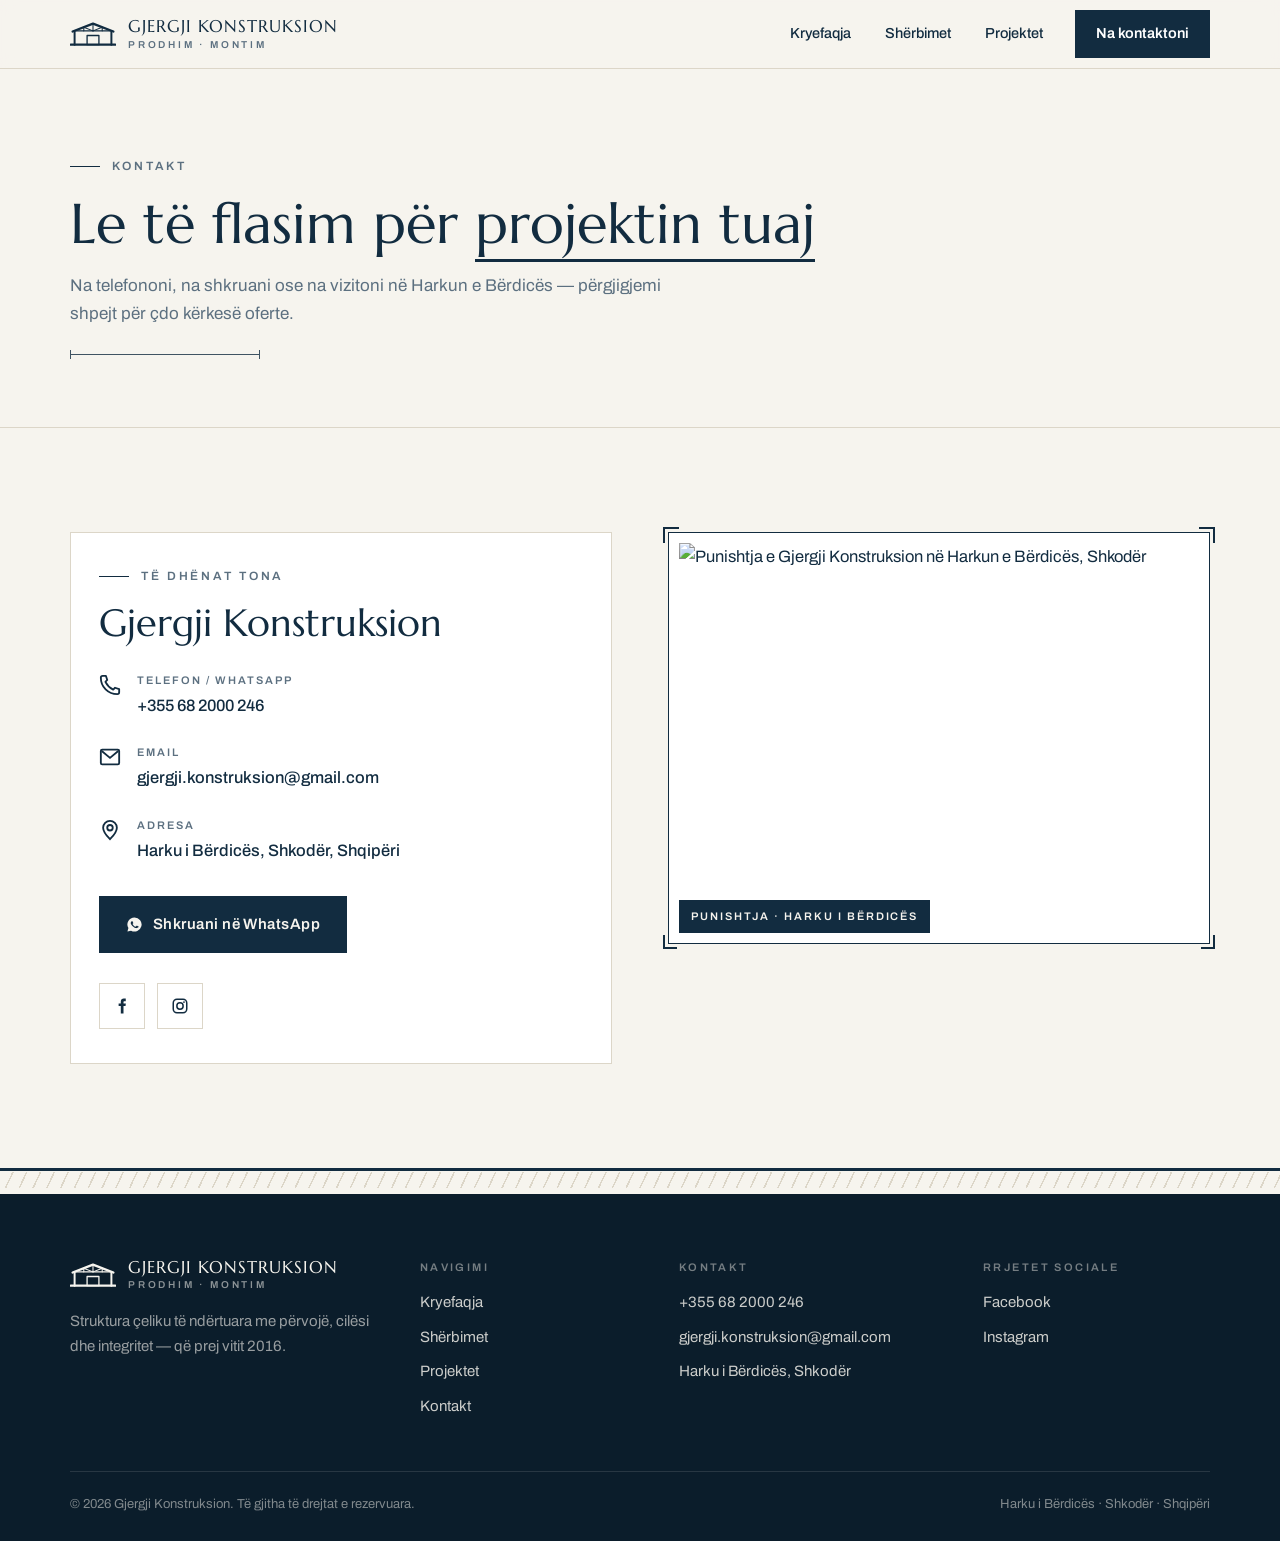
==== commit 92342060: "Add files via upload" ====
--- a/kontakt.html
+++ b/kontakt.html
@@ -113,7 +113,7 @@
       </div>
       <figure class="frame contact-figure reveal">
         <span class="tick-a"></span><span class="tick-b"></span>
-        <img src="https://gjergji-konstruksion.github.io/Berdice-e-Siperme-Shkoder/project5.jpg" alt="Kapanon i realizuar nga Gjergji Konstruksion" loading="lazy">
+        <img src="assets/punishtja.jpg" alt="Punishtja e Gjergji Konstruksion në Harkun e Bërdicës, Shkodër" loading="lazy">
         <figcaption>PUNISHTJA · HARKU I BËRDICËS</figcaption>
       </figure>
     </div>
